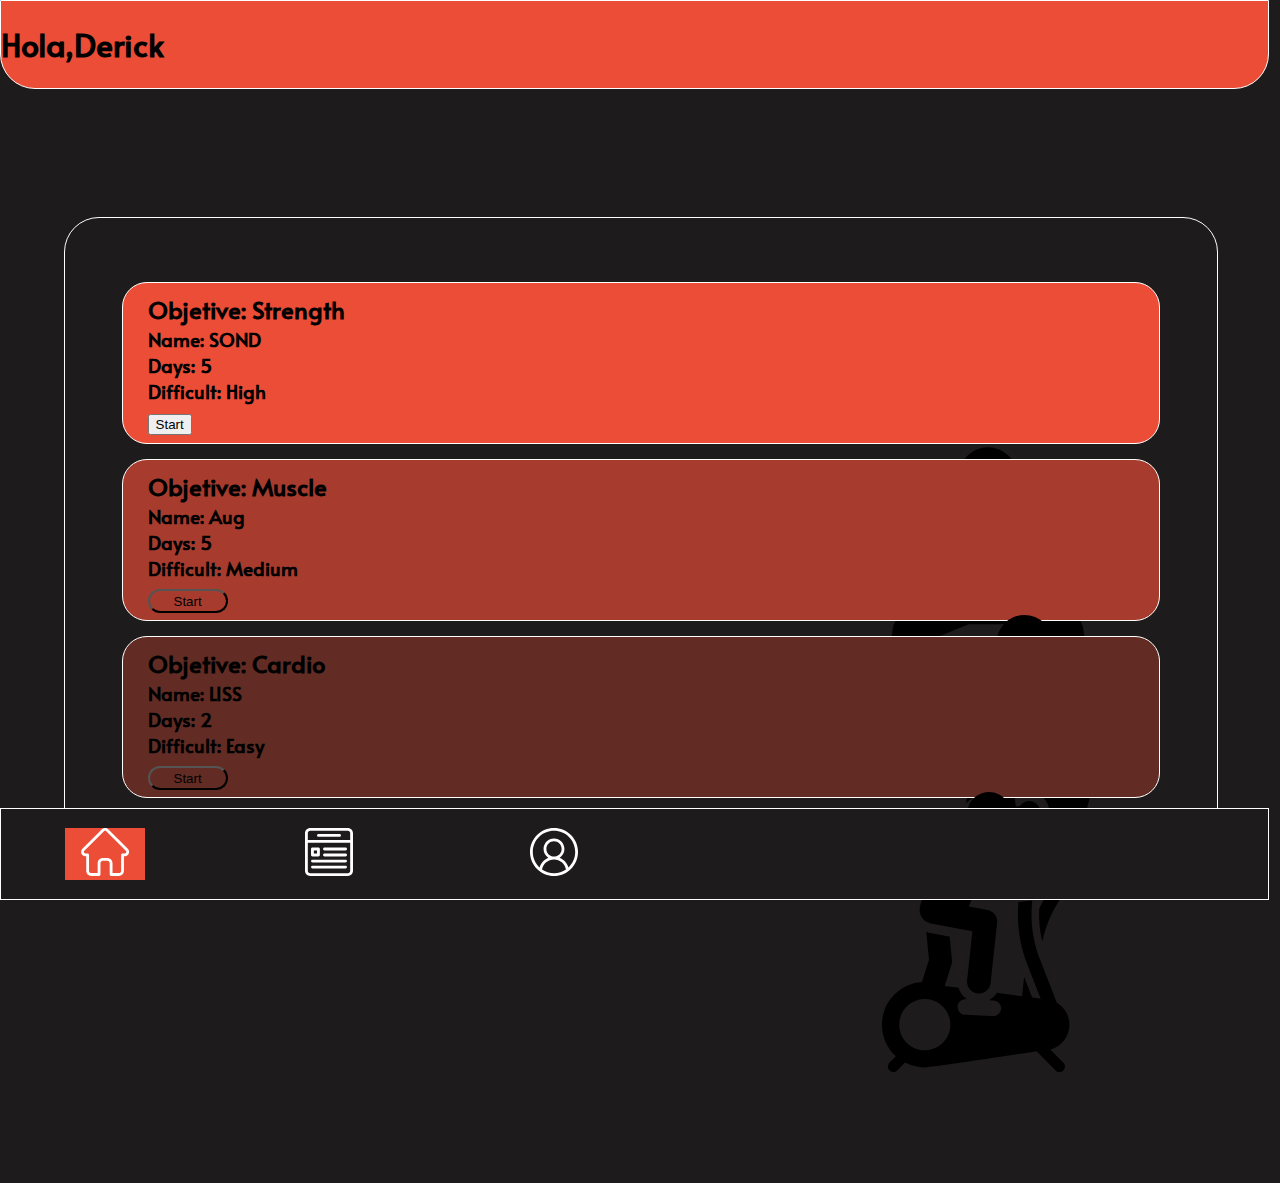
==== index.html @ eca74a15 "a" ====
<!DOCTYPE html>
<html lang="en">
<head>
    <meta charset="UTF-8">
    <meta name="viewport" content="width=device-width, initial-scale=1.0">
    <link rel="stylesheet" href="css/style.css">
    <link href="https://fonts.googleapis.com/css2?family=Alata&display=swap" rel="stylesheet">
    <title>DK Workout</title>
</head>
<body>
    <main>
        <header>
            <h1>Hola,Derick</h1>
        </header>
        <div class="routine">
            <section id="Work" class="Strenght">
                <div class="Info">
                    <H2>Objetive: Strength</H2>
                    <H3>Name: SOND</H3>
                    <h3>Days: 5</h3>
                    <h3>Difficult: High</h3>
                </div>
                <div class="start">
                    <a href="SOND.html"> <button>Start</button></a>
                </div>
                <div class="img">
                    <img src="css/streng.svg" alt="">
                </div>
            </section>
            <section id="Work" class="Muscle">
                <div class="Info">
                    <H2>Objetive: Muscle</H2>
                    <H3>Name: Aug</H3>
                    <h3>Days: 5</h3>
                    <h3>Difficult: Medium</h3>
                </div>
                <div class="start">
                 <button>Start</button>
                </div>
                <div class="img">
                    <img src="css/Bodyb.svg" alt="">
                </div>
            </section>
            <section id="Work" class="Conditioning">
                <div class="Info">
                    <H2>Objetive: Cardio</H2>
                    <H3>Name: LISS</H3>
                    <h3>Days: 2</h3>
                    <h3>Difficult: Easy</h3>
                </div>
                <div class="start">
                    <button>Start</button>
                </div>
                <div class="img">
                    <img src="css/Cardio.svg" alt="">
                </div>
            </section>
        </div>
        <footer>
            <div class="Home active" >
            <img src="IMG/home.svg" alt="">
            </div>
            <div class="Articles">
            <img src="IMG/newsfeed.svg" alt="">
        </div>
        <div class="User">
            <img src="IMG/user.svg" alt="">
        </div>
        </footer>
    </main>
</body>
</html>
---- css/style.css ----
body{
    margin: 0;
    padding: 0;
    font-family: 'Alata', sans-serif;
}
main{
    display: inline-block;
    width: 100% ;
    height: auto;
    margin: 0;
    padding: 0;
    background-color: #1d1b1b;
}
header{
    display: inline-block;
    width: 99%;
    height: 25%;
    border: 1px solid #ffffff;
    border-bottom-left-radius: 35px;
    border-bottom-right-radius: 35px;
    background-color:#EC4D37;
}
.routine{
    display:flex;
    flex-flow: column;
    align-items: center;
    padding-top: 5%;
    padding-bottom: 5%;
    gap: 15px;
    width: 90%;
    height: auto;
    margin-top: 10%;
    margin-bottom: 25%;
    border: 1px solid #ffffff;
    border-radius: 35px;
    margin-left: 5%;

}
#Work{
    display: grid;
    grid-template-rows: 80% 20%;
    grid-template-columns: 70% 30%;
    border: 1px solid #ffffff;
    width: 90%;
    height: 10rem;
    border-radius: 25px;
}
.Info{
    grid-row: 1/1;
    grid-column: 1/1;
    width: 100%;
    padding-left: 25px;
    padding-top: 10px;
}
.Info >h2{
    margin: 0;
}
.Info >h3{
    margin: 0;
}
.start{
    grid-row: 2/2;
    width: 100%;
    padding-left: 25px;
    grid-column: 1/1;
}
.start >a{
    background-color: transparent;
    border-radius: 50px;
    width: 5rem;
    height: 1.5rem;
}
.start >button{
    background-color: transparent;
    border-radius: 50px;
    width: 5rem;
    height: 1.5rem;
}
.img{
    grid-row: 1/-1;
    grid-column: 2/2;
    width:90%;
    height: 80%;
    padding-right: 5px;
    padding-top: 50%;
}
.Strenght{
    background-color:#EC4D37;
}
.Muscle{
    background-color: #A73C2E;
}
.Conditioning{
    background-color: #622C24;
}
footer{
    display: inline-flex;
    flex-wrap: wrap;
    align-content: space-around;
    gap: 12%;
    padding-left: 5%;
    width: 94%;
    height: 10%;
    border: 1px solid #ffffff;
    position: fixed;
    bottom: 0;
    background-color:#1d1b1b;
}
.Home{
    text-align: center;
    width: 5rem;
}
.Articles{
    text-align: center;
    width: 5rem;
}
.User{
    text-align: center;
    width: 5rem;
}
.Home>img{
    width: 3rem;
    height: 3rem;
}
.Articles>img{
    width: 3rem;
    height: 3rem;
}
.User>img{
    width: 3rem;
    height: 3rem;
}
.active{
    background-color:#EC4D37;
}
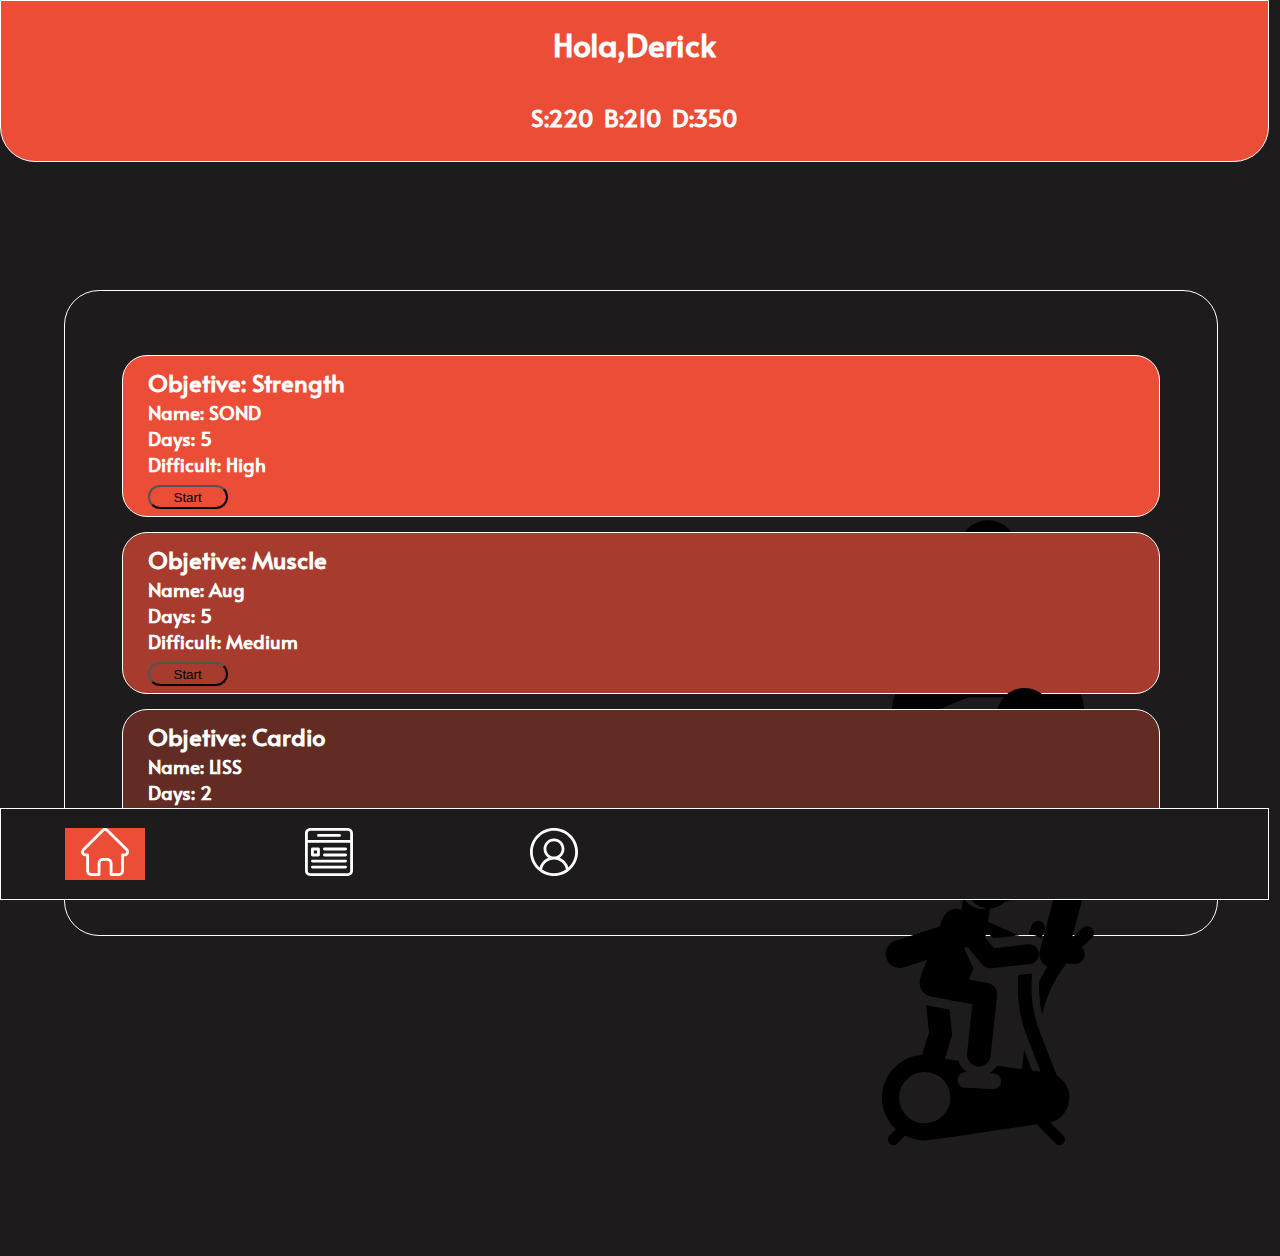
==== commit e2238ba4: "a" ====
--- a/index.html
+++ b/index.html
@@ -10,7 +10,14 @@
 <body>
     <main>
         <header>
+            <div class="greetings">
             <h1>Hola,Derick</h1>
+        </div>
+            <div class="rm">
+            <h2>S:220</h2>
+            <h2>B:210</h2>
+            <h2>D:350</h2>
+        </div>
         </header>
         <div class="routine">
             <section id="Work" class="Strenght">
@@ -58,13 +65,13 @@
         </div>
         <footer>
             <div class="Home active" >
-            <img src="IMG/home.svg" alt="">
+                <a href="index.html"><img src="IMG/home.svg" alt=""></a>
             </div>
             <div class="Articles">
-            <img src="IMG/newsfeed.svg" alt="">
+           <a href=""> <img src="IMG/newsfeed.svg" alt=""></a>
         </div>
         <div class="User">
-            <img src="IMG/user.svg" alt="">
+           <a href="user.html"> <img src="IMG/user.svg" alt=""> </a>
         </div>
         </footer>
     </main>
--- a/css/style.css
+++ b/css/style.css
@@ -2,6 +2,7 @@
     margin: 0;
     padding: 0;
     font-family: 'Alata', sans-serif;
+    color: #ffffff;
 }
 main{
     display: inline-block;
@@ -12,13 +13,26 @@
     background-color: #1d1b1b;
 }
 header{
-    display: inline-block;
+    display: grid;
+    grid-template-rows: 50% 50%;
     width: 99%;
     height: 25%;
     border: 1px solid #ffffff;
     border-bottom-left-radius: 35px;
     border-bottom-right-radius: 35px;
     background-color:#EC4D37;
+}
+.greetings{
+    text-align: center;
+    grid-row: 1/1;
+}
+.rm{
+    justify-content: center;
+    display: flex;
+    flex-flow: row;
+    gap: 10px;
+    flex-wrap: wrap;
+    grid-row: 2/2;
 }
 .routine{
     display:flex;
@@ -64,7 +78,7 @@
     padding-left: 25px;
     grid-column: 1/1;
 }
-.start >a{
+.start >a >button{
     background-color: transparent;
     border-radius: 50px;
     width: 5rem;
@@ -118,17 +132,20 @@
     text-align: center;
     width: 5rem;
 }
-.Home>img{
+.Home>a >img{
+    text-align: center;
+    height: 3rem;
     width: 3rem;
+}
+.Articles>a >img{
+    text-align: center;
     height: 3rem;
+    width: 3rem;
 }
-.Articles>img{
+.User>a >img{
+    text-align: center;
+    height: 3rem;
     width: 3rem;
-    height: 3rem;
-}
-.User>img{
-    width: 3rem;
-    height: 3rem;
 }
 .active{
     background-color:#EC4D37;
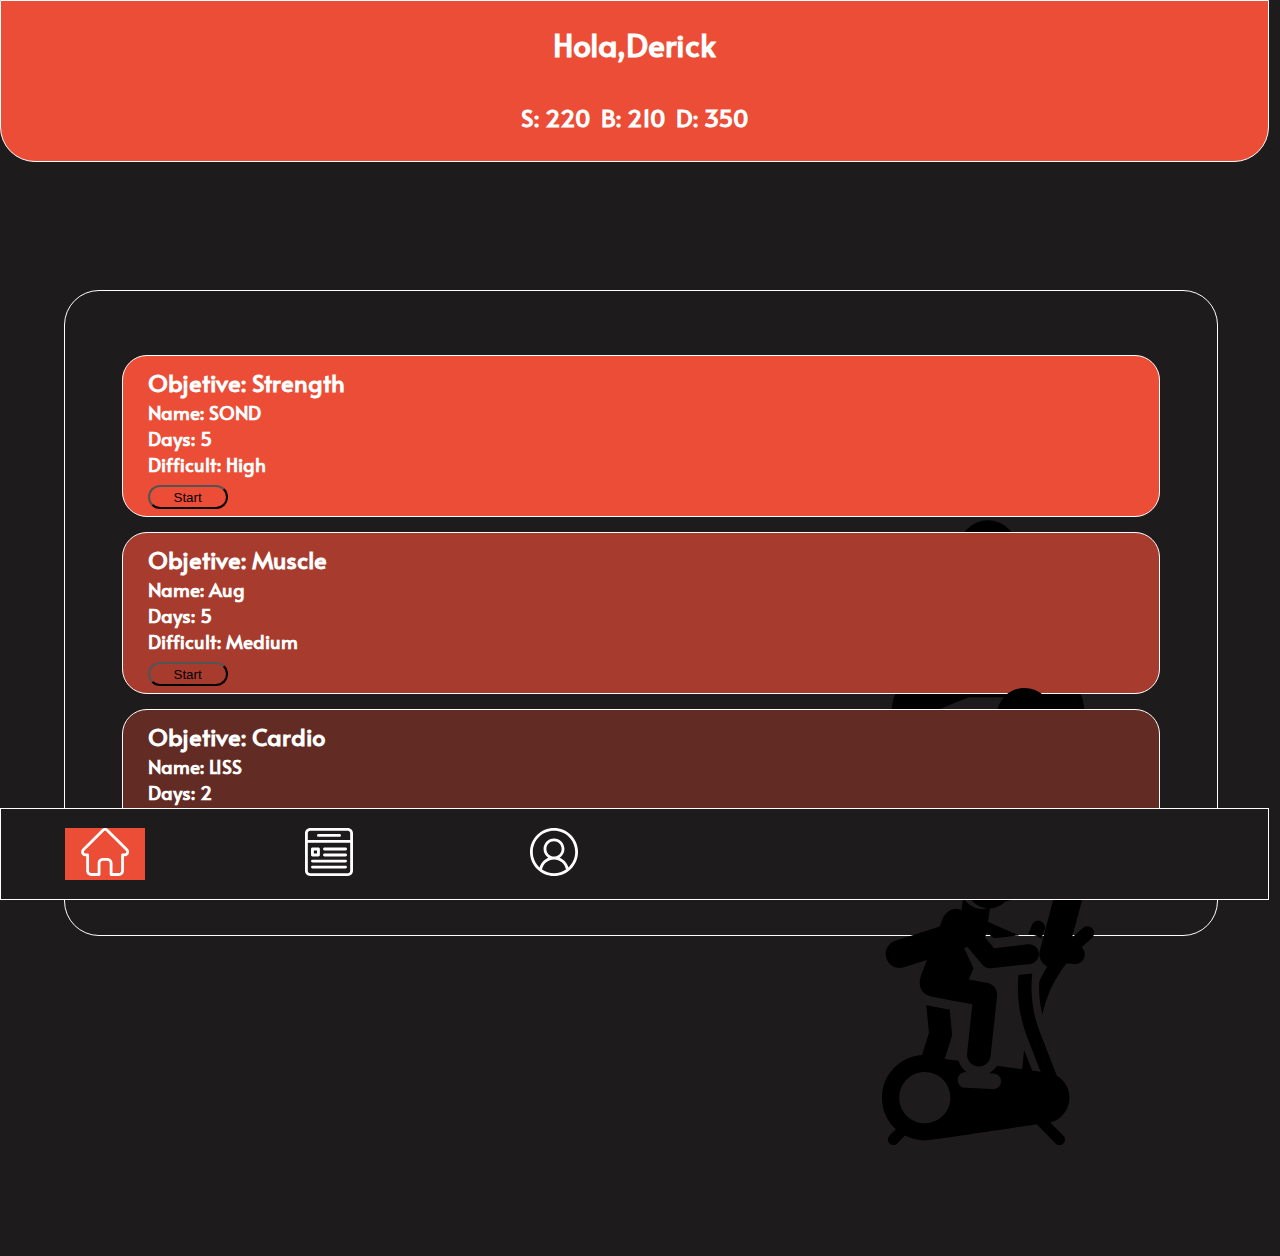
==== commit 169fcff4: "a" ====
--- a/index.html
+++ b/index.html
@@ -1,5 +1,6 @@
 <!DOCTYPE html>
 <html lang="en">
+
 <head>
     <meta charset="UTF-8">
     <meta name="viewport" content="width=device-width, initial-scale=1.0">
@@ -7,17 +8,18 @@
     <link href="https://fonts.googleapis.com/css2?family=Alata&display=swap" rel="stylesheet">
     <title>DK Workout</title>
 </head>
+
 <body>
     <main>
         <header>
             <div class="greetings">
-            <h1>Hola,Derick</h1>
-        </div>
+                <h1>Hola,Derick</h1>
+            </div>
             <div class="rm">
-            <h2>S:220</h2>
-            <h2>B:210</h2>
-            <h2>D:350</h2>
-        </div>
+                <h2 id="squat">S:</h2>
+                <h2 id="bench">B:</h2>
+                <h2 id="deadlift">D:</h2>
+            </div>
         </header>
         <div class="routine">
             <section id="Work" class="Strenght">
@@ -42,7 +44,7 @@
                     <h3>Difficult: Medium</h3>
                 </div>
                 <div class="start">
-                 <button>Start</button>
+                    <button>Start</button>
                 </div>
                 <div class="img">
                     <img src="css/Bodyb.svg" alt="">
@@ -64,16 +66,25 @@
             </section>
         </div>
         <footer>
-            <div class="Home active" >
+            <div class="Home active">
                 <a href="index.html"><img src="IMG/home.svg" alt=""></a>
             </div>
             <div class="Articles">
-           <a href=""> <img src="IMG/newsfeed.svg" alt=""></a>
-        </div>
-        <div class="User">
-           <a href="user.html"> <img src="IMG/user.svg" alt=""> </a>
-        </div>
+                <a href=""> <img src="IMG/newsfeed.svg" alt=""></a>
+            </div>
+            <div class="User">
+                <a href="user.html"> <img src="IMG/user.svg" alt=""> </a>
+            </div>
         </footer>
+        <script>
+            var squat1rm = 220;
+            var bench1rm = 210;
+            var deadlift1rm = 350;
+            document.getElementById('squat').innerHTML = "S: "+ squat1rm;
+            document.getElementById('bench').innerHTML = "B: "+ bench1rm;
+            document.getElementById('deadlift').innerHTML= "D: " + deadlift1rm
+        </script>
     </main>
 </body>
+
 </html>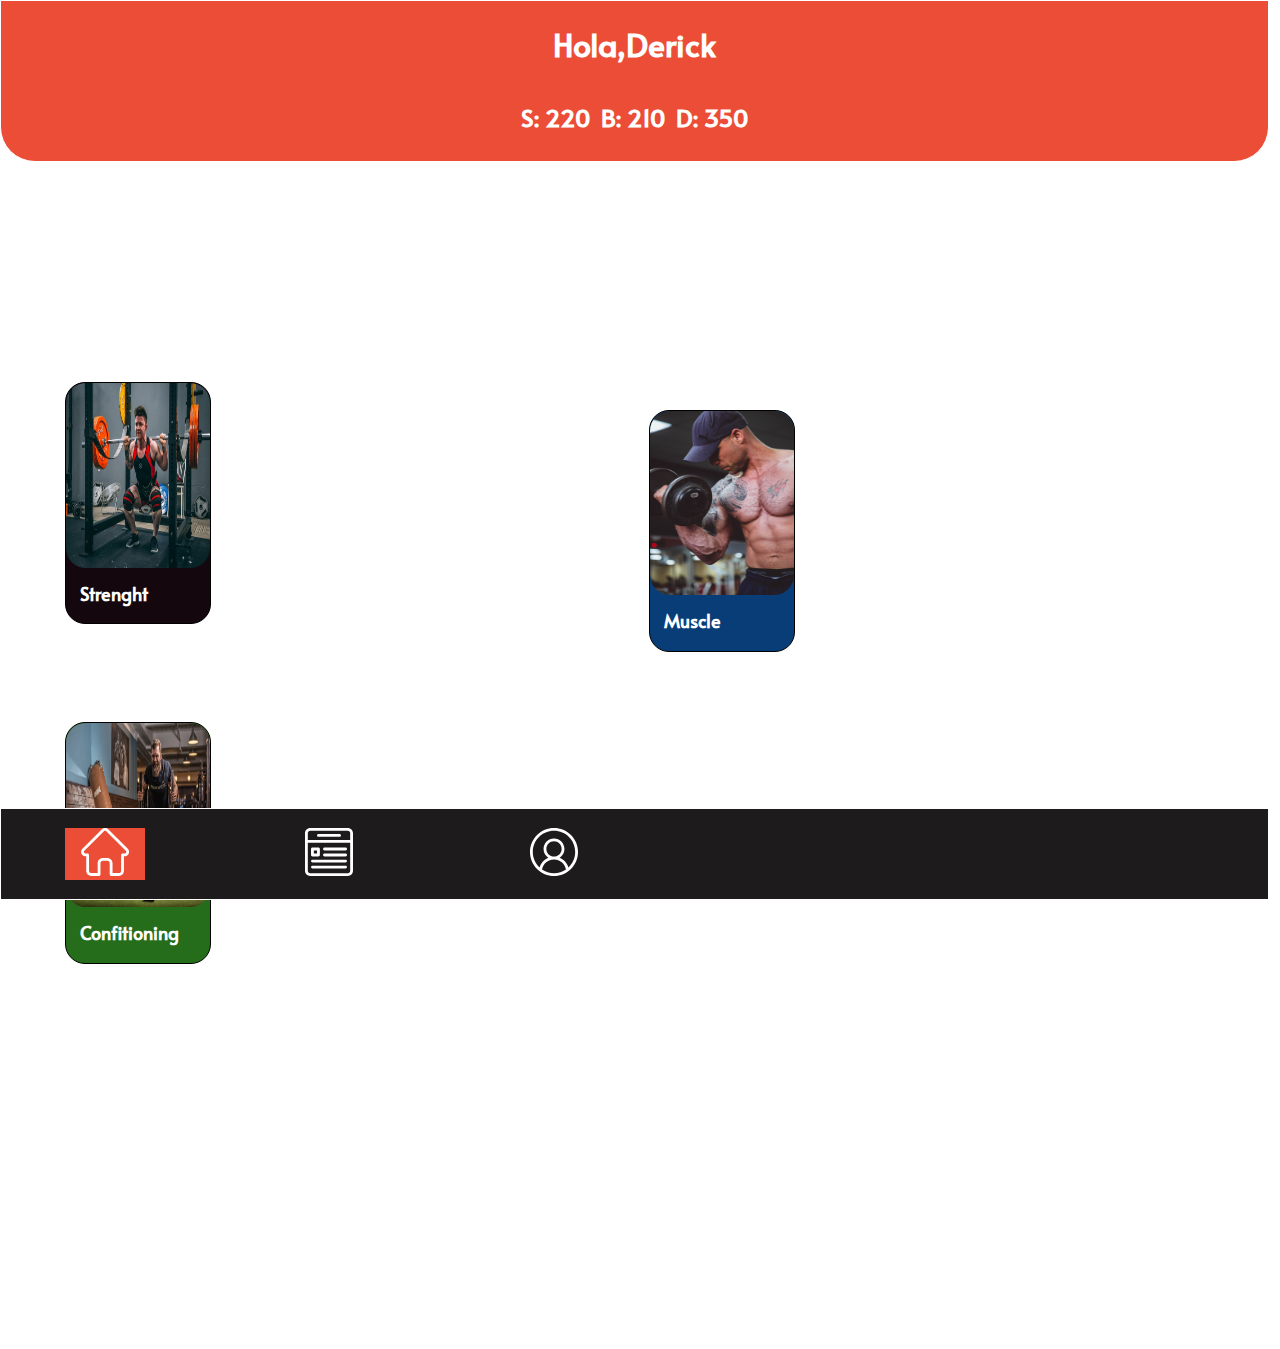
==== commit 629b7db9: "a" ====
--- a/index.html
+++ b/index.html
@@ -22,7 +22,7 @@
             </div>
         </header>
         <div class="routine">
-            <section id="Work" class="Strenght">
+            <!-- <section id="Work" class="Strenght">
                 <div class="Info">
                     <H2>Objetive: Strength</H2>
                     <H3>Name: SOND</H3>
@@ -63,7 +63,19 @@
                 <div class="img">
                     <img src="css/Cardio.svg" alt="">
                 </div>
-            </section>
+            </section> -->
+            <Section class="TrainingSTrenght">
+                <img src="IMG/powerlifting.jpg" alt="" class="imgCat">
+                <h2 class="category">Strenght</h2>
+            </Section>
+            <Section class="TrainingMuscle">
+                <img src="IMG/bodybuilding.jpg" alt="" class="imgCat">
+                <h2 class="category">Muscle</h2>
+            </Section>
+            <Section class="TrainingConditioning">
+                <img src="IMG/cardio.jpg" alt="" class="imgCat">
+                <h2 class="category">Confitioning</h2>
+            </Section>
         </div>
         <footer>
             <div class="Home active">
--- a/css/style.css
+++ b/css/style.css
@@ -10,7 +10,8 @@
     height: auto;
     margin: 0;
     padding: 0;
-    background-color: #1d1b1b;
+    background-color: #ffffff;
+
 }
 header{
     display: grid;
@@ -35,8 +36,9 @@
     grid-row: 2/2;
 }
 .routine{
-    display:flex;
-    flex-flow: column;
+    display:grid;
+    grid-template-columns: 1fr 1fr;
+    grid-template-rows: ;
     align-items: center;
     padding-top: 5%;
     padding-bottom: 5%;
@@ -49,6 +51,49 @@
     border-radius: 35px;
     margin-left: 5%;
 
+}
+.TrainingSTrenght{
+    display: grid;
+    grid-template-rows: 70% 30%;
+    border: 1px solid black;
+    border-radius: 20px;
+    width: 9rem;
+    height: 15rem;
+
+    background-color: #14080E;
+}
+.TrainingMuscle{
+    display: grid;
+    grid-template-rows: 70% 30%;
+    margin-top: 55px;
+    border: 1px solid black;
+    border-radius: 20px;
+    width: 9rem;
+    height: 15rem;
+    background-color: #083D77;
+}
+.TrainingConditioning{
+    display: grid;
+    grid-template-rows: 70% 30%;
+    margin-top: 55px;
+    border: 1px solid black;
+    border-radius: 20px;
+    width: 9rem;
+    height: 15rem;
+    background-color: #256D1B;
+}
+.imgCat{
+    width: 100%;
+    grid-row: 1/1;
+    height: 110%;
+    border-radius: 20px;
+}
+.category{
+    grid-row: 2/2;
+    height: 100%;
+    padding-left: 10%;
+    padding-top: 10%;
+    font-size: 18px;
 }
 #Work{
     display: grid;
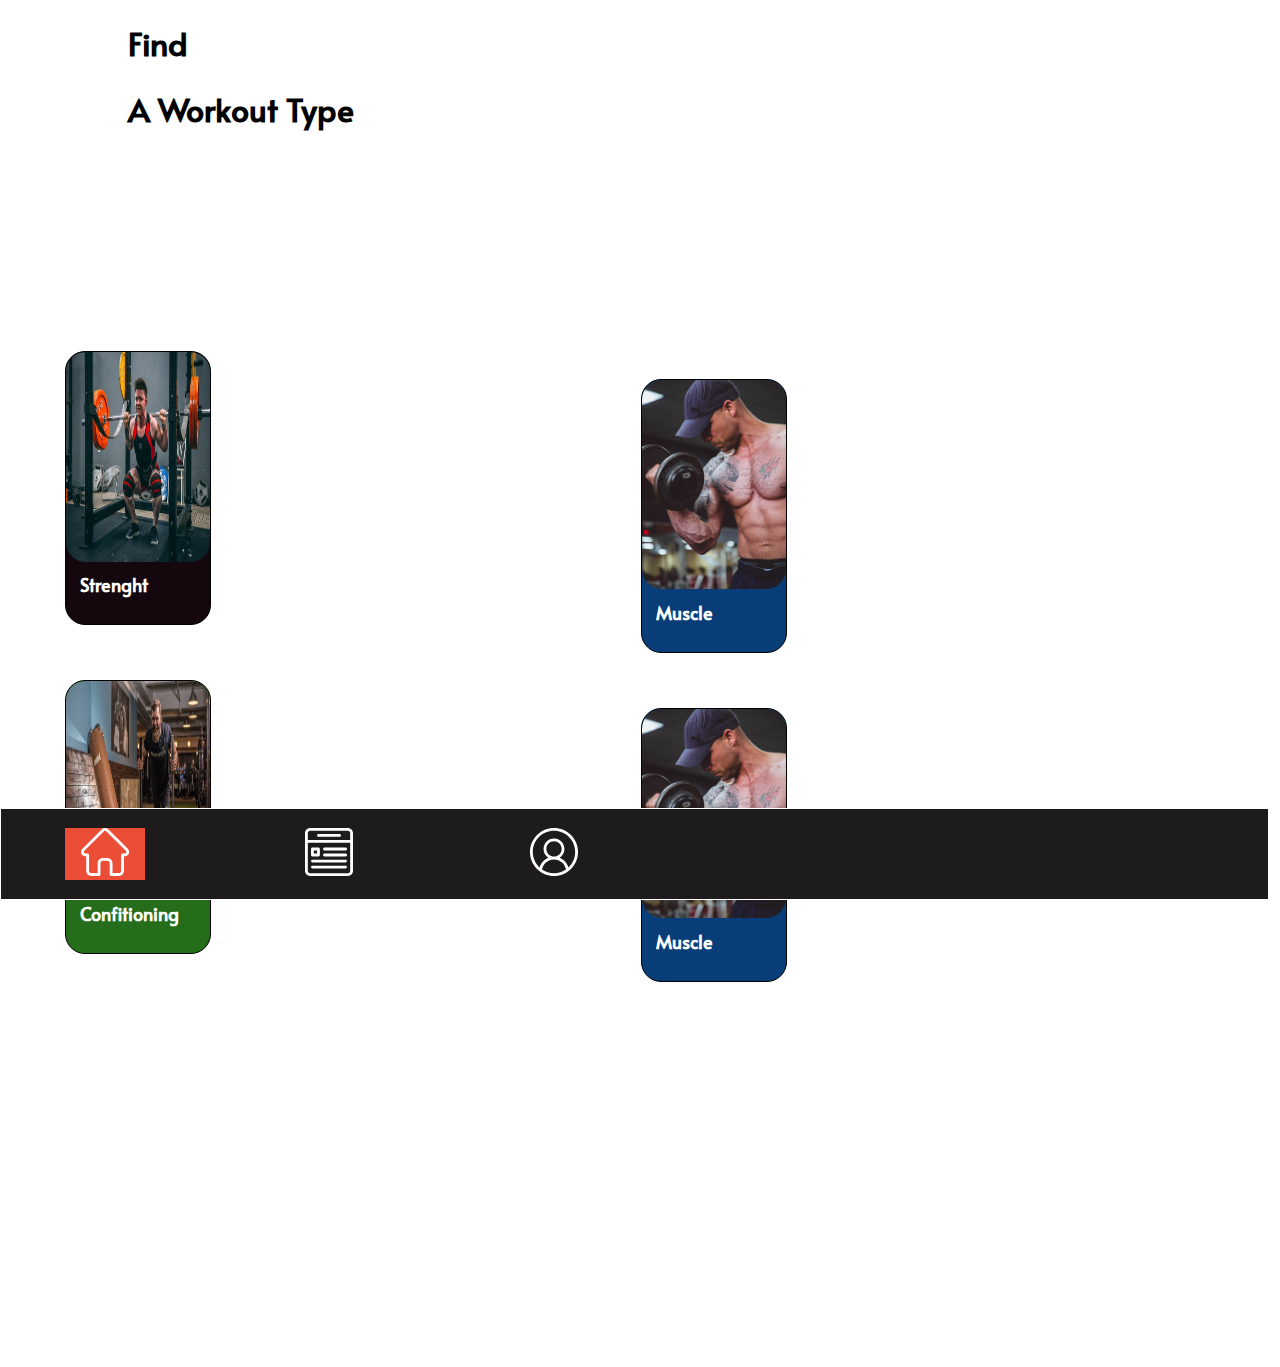
==== commit 46d8b273: "a" ====
--- a/index.html
+++ b/index.html
@@ -12,14 +12,9 @@
 <body>
     <main>
         <header>
-            <div class="greetings">
-                <h1>Hola,Derick</h1>
-            </div>
-            <div class="rm">
-                <h2 id="squat">S:</h2>
-                <h2 id="bench">B:</h2>
-                <h2 id="deadlift">D:</h2>
-            </div>
+            <h1>Find</h1>
+            <h1>A Workout Type</h1> 
+
         </header>
         <div class="routine">
             <!-- <section id="Work" class="Strenght">
@@ -76,6 +71,10 @@
                 <img src="IMG/cardio.jpg" alt="" class="imgCat">
                 <h2 class="category">Confitioning</h2>
             </Section>
+            <Section class="TrainingMuscle">
+                <img src="IMG/bodybuilding.jpg" alt="" class="imgCat">
+                <h2 class="category">Muscle</h2>
+            </Section>
         </div>
         <footer>
             <div class="Home active">
--- a/css/style.css
+++ b/css/style.css
@@ -14,14 +14,11 @@
 
 }
 header{
-    display: grid;
-    grid-template-rows: 50% 50%;
+    
+    padding-left: 10%;
     width: 99%;
     height: 25%;
-    border: 1px solid #ffffff;
-    border-bottom-left-radius: 35px;
-    border-bottom-right-radius: 35px;
-    background-color:#EC4D37;
+    color: #000000;
 }
 .greetings{
     text-align: center;
@@ -38,11 +35,9 @@
 .routine{
     display:grid;
     grid-template-columns: 1fr 1fr;
-    grid-template-rows: ;
     align-items: center;
     padding-top: 5%;
     padding-bottom: 5%;
-    gap: 15px;
     width: 90%;
     height: auto;
     margin-top: 10%;
@@ -58,7 +53,7 @@
     border: 1px solid black;
     border-radius: 20px;
     width: 9rem;
-    height: 15rem;
+    height: 17rem;
 
     background-color: #14080E;
 }
@@ -69,17 +64,17 @@
     border: 1px solid black;
     border-radius: 20px;
     width: 9rem;
-    height: 15rem;
+    height: 17rem;
     background-color: #083D77;
 }
 .TrainingConditioning{
     display: grid;
     grid-template-rows: 70% 30%;
-    margin-top: 55px;
+   
     border: 1px solid black;
     border-radius: 20px;
     width: 9rem;
-    height: 15rem;
+    height: 17rem;
     background-color: #256D1B;
 }
 .imgCat{
@@ -90,7 +85,7 @@
 }
 .category{
     grid-row: 2/2;
-    height: 100%;
+   
     padding-left: 10%;
     padding-top: 10%;
     font-size: 18px;
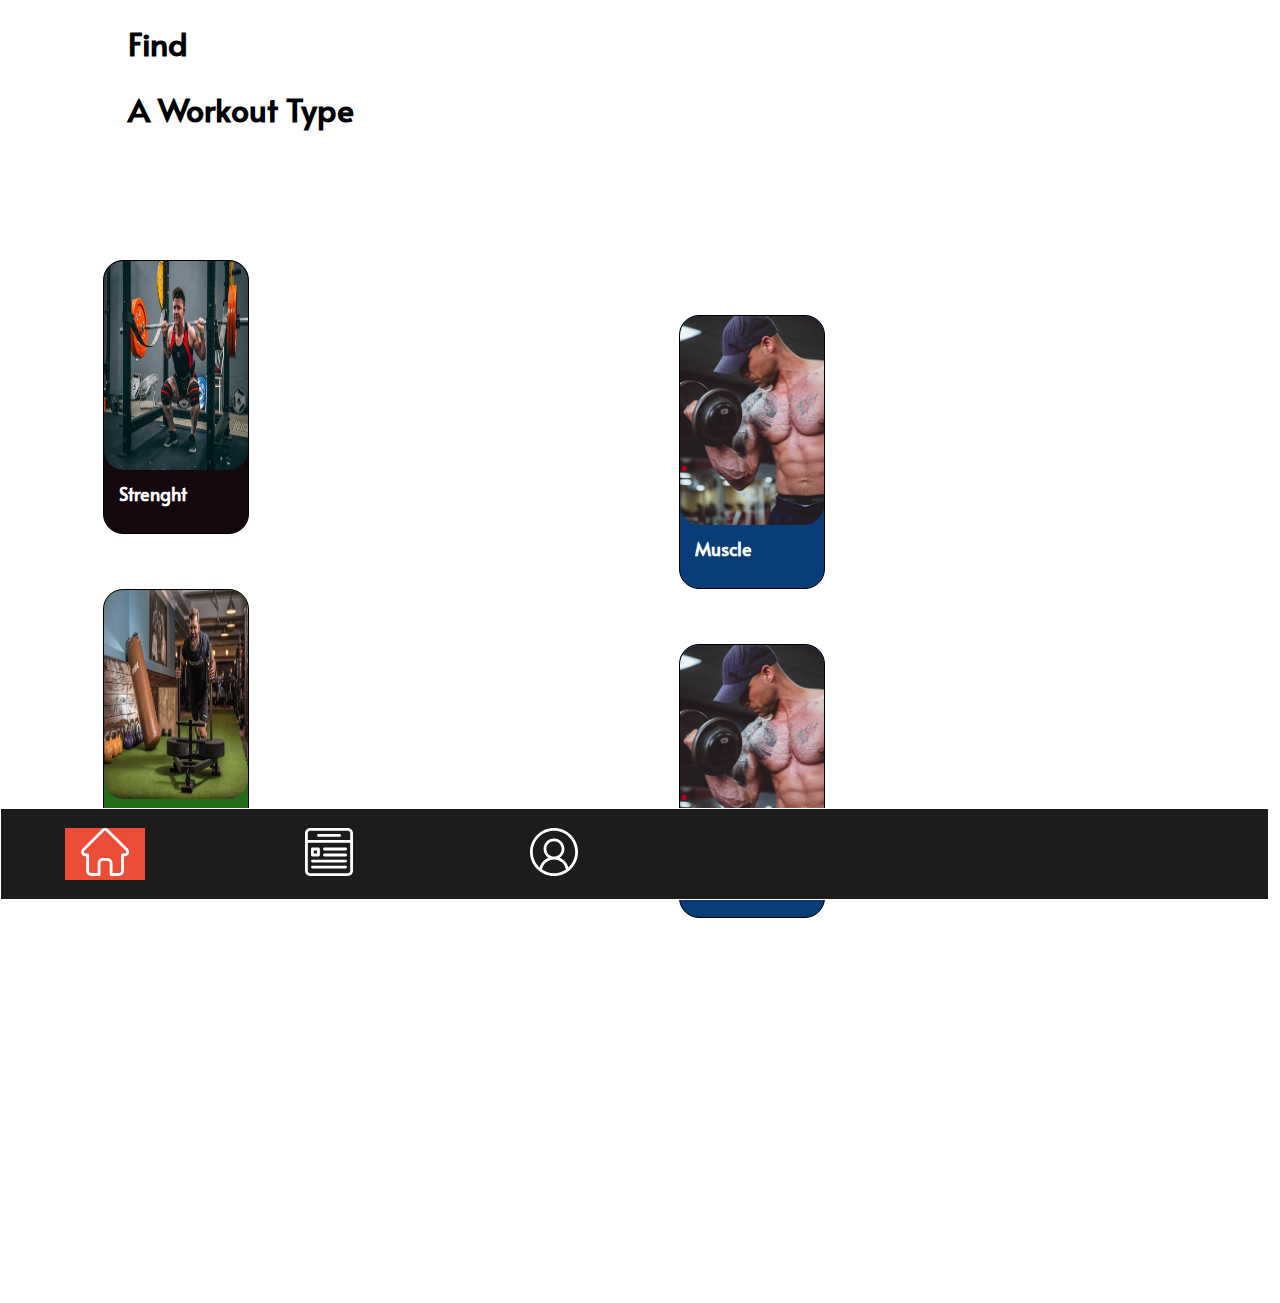
==== commit e8891894: "a" ====
--- a/index.html
+++ b/index.html
@@ -17,62 +17,21 @@
 
         </header>
         <div class="routine">
-            <!-- <section id="Work" class="Strenght">
-                <div class="Info">
-                    <H2>Objetive: Strength</H2>
-                    <H3>Name: SOND</H3>
-                    <h3>Days: 5</h3>
-                    <h3>Difficult: High</h3>
-                </div>
-                <div class="start">
-                    <a href="SOND.html"> <button>Start</button></a>
-                </div>
-                <div class="img">
-                    <img src="css/streng.svg" alt="">
-                </div>
-            </section>
-            <section id="Work" class="Muscle">
-                <div class="Info">
-                    <H2>Objetive: Muscle</H2>
-                    <H3>Name: Aug</H3>
-                    <h3>Days: 5</h3>
-                    <h3>Difficult: Medium</h3>
-                </div>
-                <div class="start">
-                    <button>Start</button>
-                </div>
-                <div class="img">
-                    <img src="css/Bodyb.svg" alt="">
-                </div>
-            </section>
-            <section id="Work" class="Conditioning">
-                <div class="Info">
-                    <H2>Objetive: Cardio</H2>
-                    <H3>Name: LISS</H3>
-                    <h3>Days: 2</h3>
-                    <h3>Difficult: Easy</h3>
-                </div>
-                <div class="start">
-                    <button>Start</button>
-                </div>
-                <div class="img">
-                    <img src="css/Cardio.svg" alt="">
-                </div>
-            </section> -->
-            <Section class="TrainingSTrenght">
-                <img src="IMG/powerlifting.jpg" alt="" class="imgCat">
+
+         <Section class="Training STrenght">
+            <a href="SOND.html">  <img src="IMG/powerlifting.jpg" alt="" class="imgCat"></a>
                 <h2 class="category">Strenght</h2>
             </Section>
-            <Section class="TrainingMuscle">
-                <img src="IMG/bodybuilding.jpg" alt="" class="imgCat">
+            <Section class="Training Muscle">
+                <a href="SOND.html">  <img src="IMG/bodybuilding.jpg" alt="" class="imgCat"></a>
                 <h2 class="category">Muscle</h2>
             </Section>
-            <Section class="TrainingConditioning">
-                <img src="IMG/cardio.jpg" alt="" class="imgCat">
+            <Section class="Training Conditioning">
+                <a href="SOND.html"><img src="IMG/cardio.jpg" alt="" class="imgCat"> </a>
                 <h2 class="category">Confitioning</h2>
             </Section>
-            <Section class="TrainingMuscle">
-                <img src="IMG/bodybuilding.jpg" alt="" class="imgCat">
+            <Section class="Training Muscle">
+                <a href="SOND.html"> <img src="IMG/bodybuilding.jpg" alt="" class="imgCat"></a>
                 <h2 class="category">Muscle</h2>
             </Section>
         </div>
--- a/css/style.css
+++ b/css/style.css
@@ -35,9 +35,8 @@
 .routine{
     display:grid;
     grid-template-columns: 1fr 1fr;
-    align-items: center;
-    padding-top: 5%;
     padding-bottom: 5%;
+    padding-left: 3%;
     width: 90%;
     height: auto;
     margin-top: 10%;
@@ -47,7 +46,7 @@
     margin-left: 5%;
 
 }
-.TrainingSTrenght{
+.Training{
     display: grid;
     grid-template-rows: 70% 30%;
     border: 1px solid black;
@@ -55,29 +54,19 @@
     width: 9rem;
     height: 17rem;
 
+
+}
+.STrenght{
     background-color: #14080E;
 }
-.TrainingMuscle{
-    display: grid;
-    grid-template-rows: 70% 30%;
+.Muscle{
     margin-top: 55px;
-    border: 1px solid black;
-    border-radius: 20px;
-    width: 9rem;
-    height: 17rem;
     background-color: #083D77;
 }
-.TrainingConditioning{
-    display: grid;
-    grid-template-rows: 70% 30%;
-   
-    border: 1px solid black;
-    border-radius: 20px;
-    width: 9rem;
-    height: 17rem;
+.Conditioning{
     background-color: #256D1B;
 }
-.imgCat{
+.Training >a >img{
     width: 100%;
     grid-row: 1/1;
     height: 110%;
@@ -138,15 +127,7 @@
     padding-right: 5px;
     padding-top: 50%;
 }
-.Strenght{
-    background-color:#EC4D37;
-}
-.Muscle{
-    background-color: #A73C2E;
-}
-.Conditioning{
-    background-color: #622C24;
-}
+
 footer{
     display: inline-flex;
     flex-wrap: wrap;
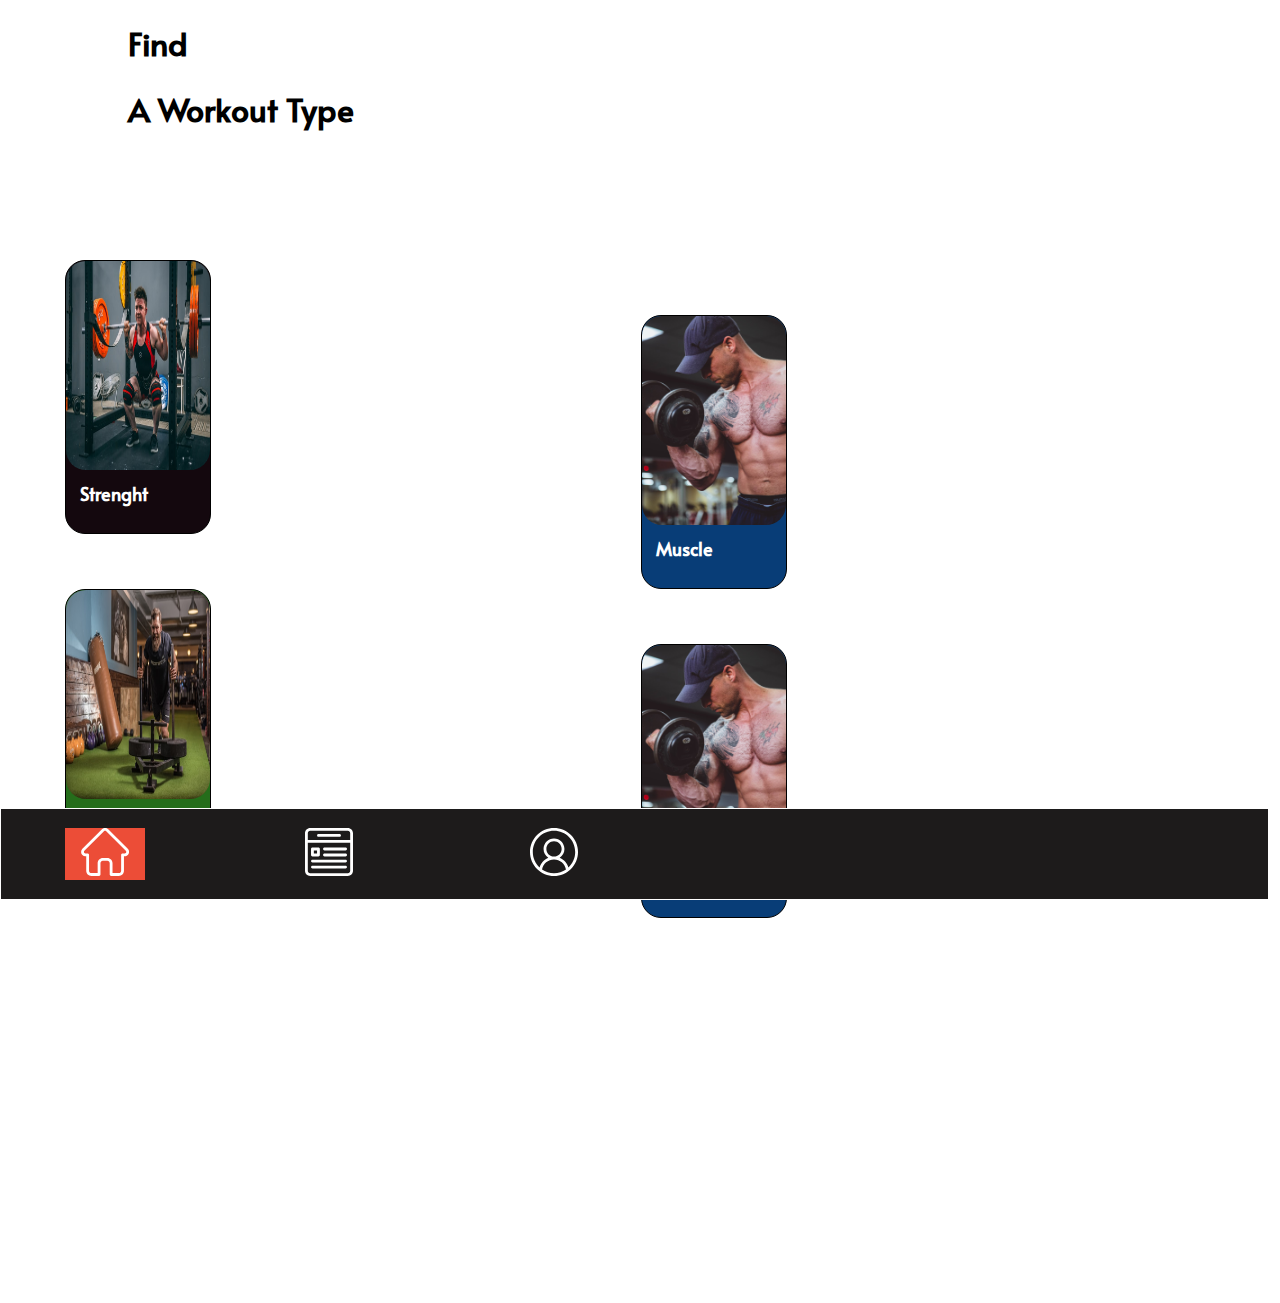
==== commit 0c8fe0ca: "a" ====
--- a/index.html
+++ b/index.html
@@ -3,7 +3,7 @@
 
 <head>
     <meta charset="UTF-8">
-    <meta name="viewport" content="width=device-width, initial-scale=1.0">
+    <meta name="viewport" content="width=device-width, initial-scale=1.0, maximum-scale=1.0, user-scalable=no" />
     <link rel="stylesheet" href="css/style.css">
     <link href="https://fonts.googleapis.com/css2?family=Alata&display=swap" rel="stylesheet">
     <title>DK Workout</title>
--- a/css/style.css
+++ b/css/style.css
@@ -14,9 +14,9 @@
 
 }
 header{
-    
+    margin: 0;
     padding-left: 10%;
-    width: 99%;
+    width: 85%;
     height: 25%;
     color: #000000;
 }
@@ -36,7 +36,6 @@
     display:grid;
     grid-template-columns: 1fr 1fr;
     padding-bottom: 5%;
-    padding-left: 3%;
     width: 90%;
     height: auto;
     margin-top: 10%;
@@ -79,46 +78,7 @@
     padding-top: 10%;
     font-size: 18px;
 }
-#Work{
-    display: grid;
-    grid-template-rows: 80% 20%;
-    grid-template-columns: 70% 30%;
-    border: 1px solid #ffffff;
-    width: 90%;
-    height: 10rem;
-    border-radius: 25px;
-}
-.Info{
-    grid-row: 1/1;
-    grid-column: 1/1;
-    width: 100%;
-    padding-left: 25px;
-    padding-top: 10px;
-}
-.Info >h2{
-    margin: 0;
-}
-.Info >h3{
-    margin: 0;
-}
-.start{
-    grid-row: 2/2;
-    width: 100%;
-    padding-left: 25px;
-    grid-column: 1/1;
-}
-.start >a >button{
-    background-color: transparent;
-    border-radius: 50px;
-    width: 5rem;
-    height: 1.5rem;
-}
-.start >button{
-    background-color: transparent;
-    border-radius: 50px;
-    width: 5rem;
-    height: 1.5rem;
-}
+
 .img{
     grid-row: 1/-1;
     grid-column: 2/2;
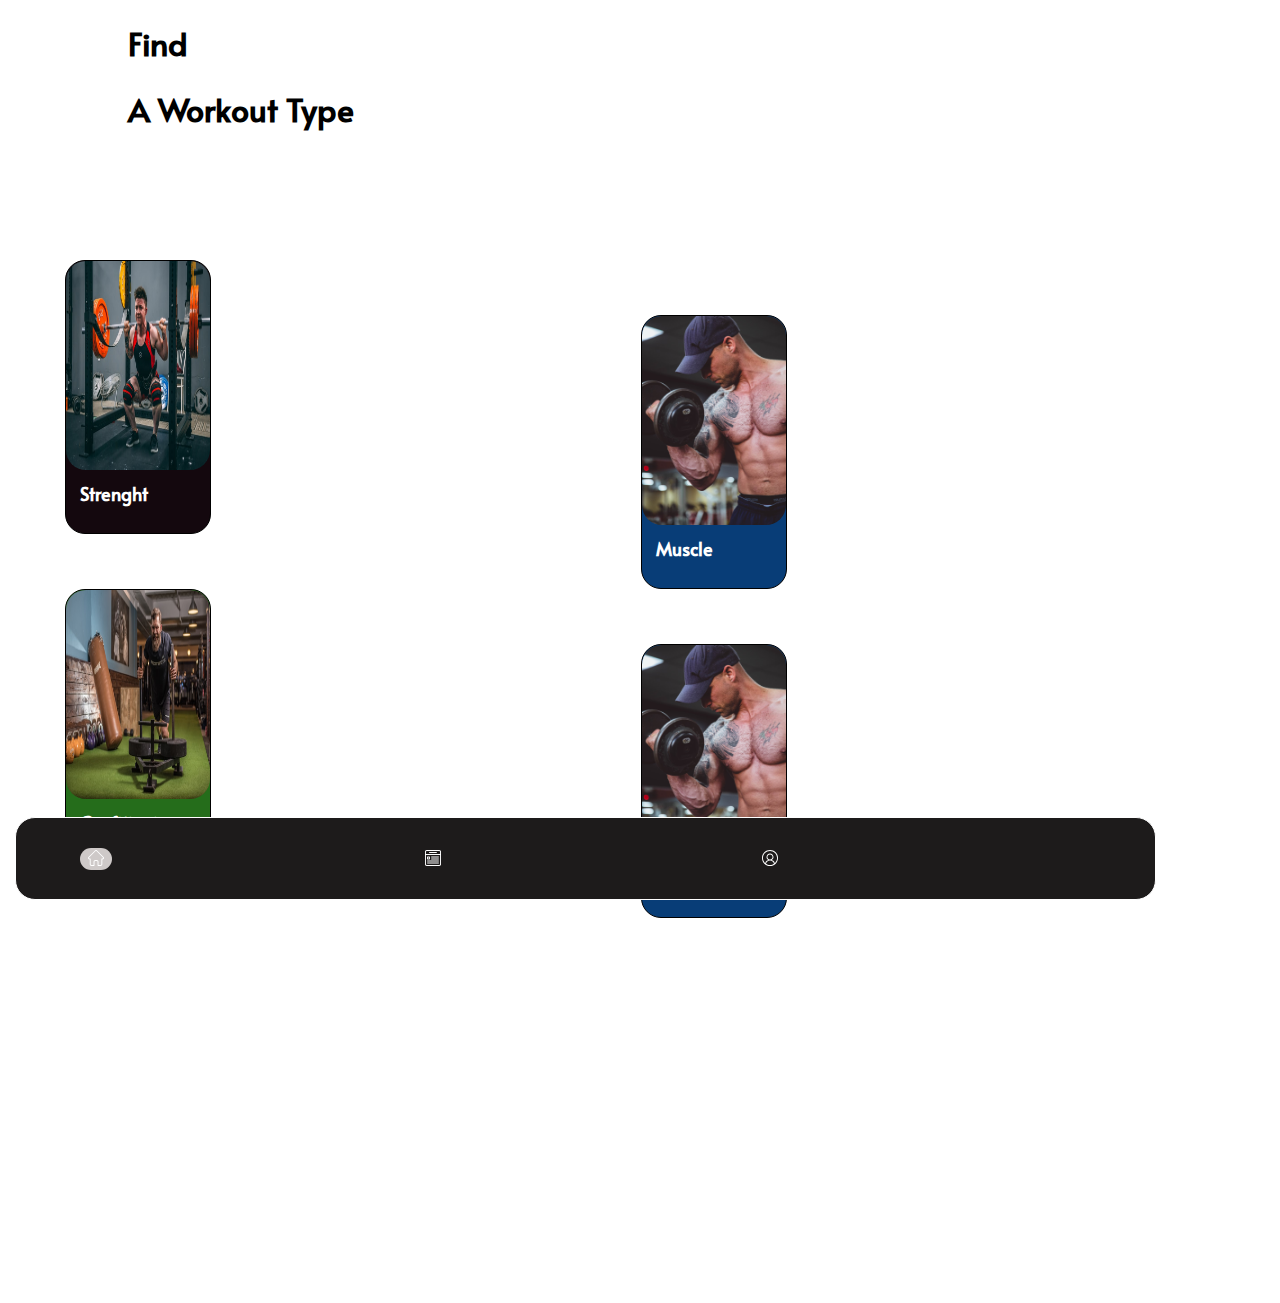
==== commit 6518ddd7: "commit to master" ====
--- a/index.html
+++ b/index.html
@@ -19,7 +19,7 @@
         <div class="routine">
 
          <Section class="Training STrenght">
-            <a href="SOND.html">  <img src="IMG/powerlifting.jpg" alt="" class="imgCat"></a>
+            <a href="strenght.html">  <img src="IMG/powerlifting.jpg" alt="" class="imgCat"></a>
                 <h2 class="category">Strenght</h2>
             </Section>
             <Section class="Training Muscle">
--- a/css/style.css
+++ b/css/style.css
@@ -92,42 +92,45 @@
     display: inline-flex;
     flex-wrap: wrap;
     align-content: space-around;
-    gap: 12%;
+    gap: 28%;
+    margin-left:15px;
     padding-left: 5%;
-    width: 94%;
-    height: 10%;
+    width: 84%;
+    height: 9%;
     border: 1px solid #ffffff;
+    border-radius: 20px;
     position: fixed;
     bottom: 0;
     background-color:#1d1b1b;
 }
 .Home{
     text-align: center;
-    width: 5rem;
+    width: 2rem;
+    border-radius: 100px;
 }
 .Articles{
     text-align: center;
-    width: 5rem;
+    width: 2.5rem;
 }
 .User{
     text-align: center;
-    width: 5rem;
+    width: 2rem;
 }
 .Home>a >img{
     text-align: center;
-    height: 3rem;
-    width: 3rem;
+    height: 1rem;
+    width: 1rem;
 }
 .Articles>a >img{
     text-align: center;
-    height: 3rem;
-    width: 3rem;
+    height: 1rem;
+    width: 1rem;
 }
 .User>a >img{
     text-align: center;
-    height: 3rem;
-    width: 3rem;
+    height: 1rem;
+    width: 1rem;
 }
 .active{
-    background-color:#EC4D37;
+    background-color:#cec9c8;
 }